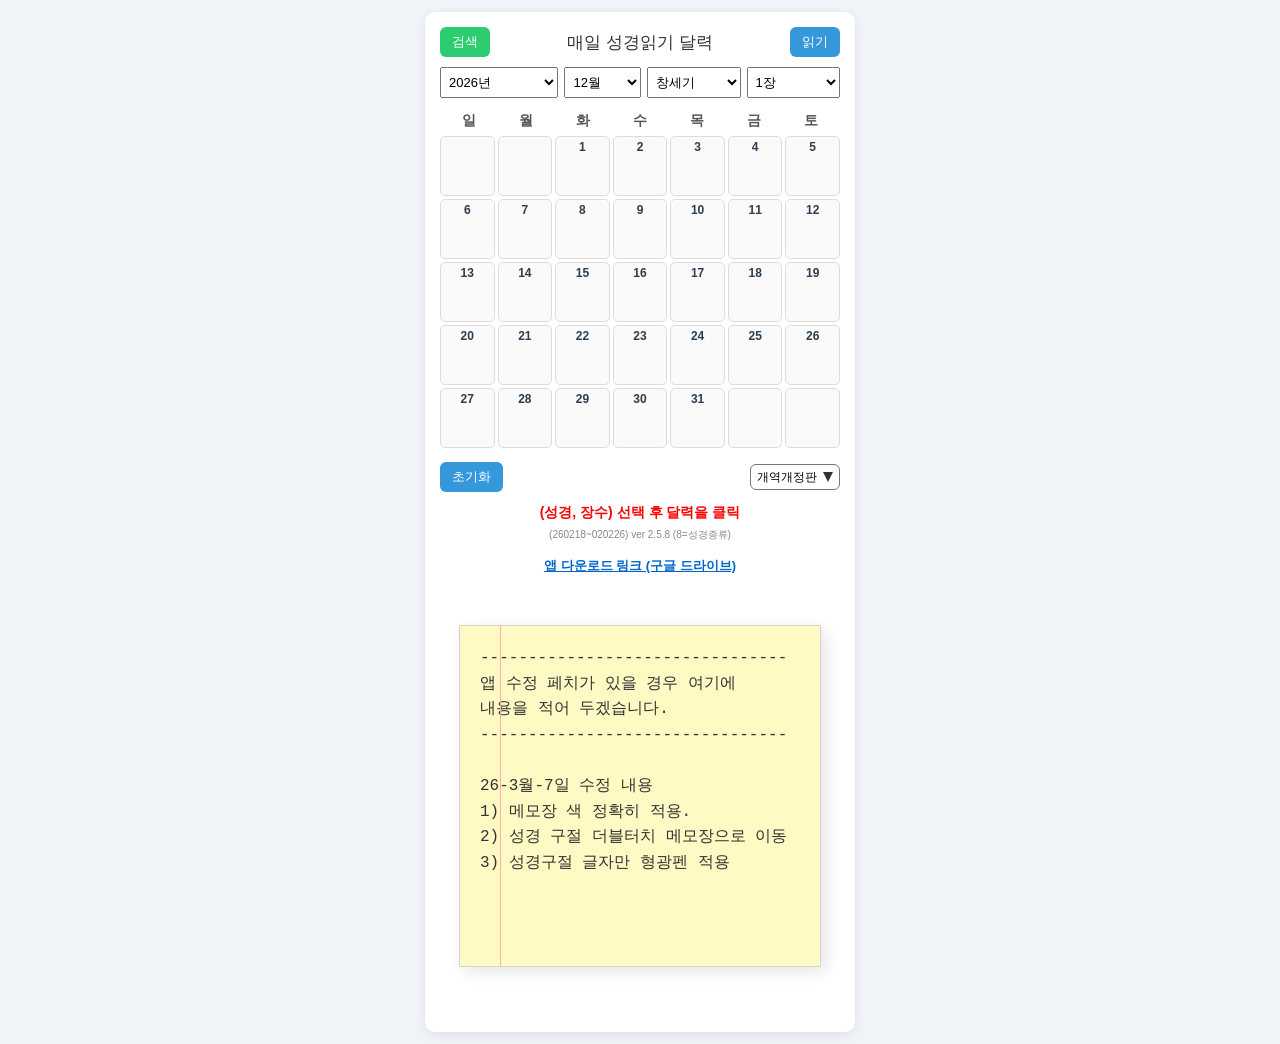
==== index.html @ 1ce19b71 "Update index.html" ====
<!DOCTYPE html>
<html lang="ko">

<head>
  <meta charset="UTF-8" />
  <meta name="viewport" content="width=device-width, initial-scale=1.0" />
  <title>매일 성경읽기 달력</title>
  <link rel="stylesheet" href="mean.css">
  </head>

<body>
  <div class="container">
    <div class="title-bar">
      <!-- 방법 1: onclick으로 바로 이동 (가장 간단) -->
      <button id="headerSearchBtn" class="search-button" onclick="window.location.href='Search.html'">검색</button>
      <div class="title-text">매일 성경읽기 달력</div>
      <button id="readButton" onclick="window.location.href='read.html'">읽기</button>
    </div>

    <div class="header">
      <select id="year" style="flex: 1.3; padding: 6px 4px;"></select>
      <select id="month" style="flex: 0.8; padding: 6px 4px;">
        <option value="1">1월</option>
        <option value="2">2월</option>
        <option value="3">3월</option>
        <option value="4">4월</option>
        <option value="5">5월</option>
        <option value="6">6월</option>
        <option value="7">7월</option>
        <option value="8">8월</option>
        <option value="9">9월</option>
        <option value="10">10월</option>
        <option value="11">11월</option>
        <option value="12">12월</option>
      </select>
      <select id="book"></select>
      <select id="chapter"></select>
    </div>

    <div class="weekdays">
      <div>일</div>
      <div>월</div>
      <div>화</div>
      <div>수</div>
      <div>목</div>
      <div>금</div>
      <div>토</div>
    </div>

    <div class="grid" id="grid"></div>

    <div class="footer">
      <button id="reset">초기화</button>
      <div class="bible-version">
        <select id="bibleVersion">
          <option value="kornkrvs.json" data-name="개역개정판" selected>개역개정판</option>
          <option value="korhrvs.json" data-name="개역한글">개역한글</option>
          <option value="korhkjvs.json" data-name="흠정역">흠정역</option>
          <option value="kornrsvs.json" data-name="새번역">새번역</option>
          <option value="koreasys.json" data-name="쉬운성경">쉬운성경</option>
          <option value="kordobs.json" data-name="우리말성경">우리말성경</option>
          <option value="kortkvs.json" data-name="현대어">현대어</option>
          <option value="korklbs.json" data-name="현대인">현대인</option>
        </select>
      </div>
    </div>

    <div
      style="text-align: center; margin-top: 12px; margin-bottom: 4px; font-size: 14px; font-weight: bold; color: red;">
      (성경, 장수) 선택 후 달력을 클릭
    </div>

    <div class="version-info">(260218~020226) ver 2.5.8 (8=성경종류)</div>
    <div style="text-align: center; margin-top: 15px; font-size: 13px;">
      <a href="https://drive.google.com/file/d/1bmJXoPoiKuwy9fCXGGQSZsTAcVyYHe_Q/view" target="_blank"
        style="color: #0066cc; text-decoration: underline; font-weight: bold;">앱 다운로드 링크 (구글 드라이브)</a>
    </div>


    <div class="notepad" id="content">내용을 불러오는 중...</div>

    <script>
        // text.txt 파일을 읽어와서 id="content"인 요소에 삽입
        async function loadTextFile() {
            try {
                const response = await fetch('data.txt'); // 파일 경로 입력
                const text = await response.text();
                document.getElementById('content').textContent = text;
            } catch (error) {
                document.getElementById('content').textContent = "파일을 불러올 수 없습니다.";
                console.error(error);
            }
        }

        loadTextFile();
    </script>

    
    <div id="content"></div>
  </div> <!-- container 끝 -->


  <!-- 읽기 모달 -->
  <div class="modal" id="modal">
    <div class="modal-content">
      <span class="close" onclick="document.getElementById('modal').style.display='none'">×</span>

      <div class="modal-bible-version" style="margin-bottom: 12px;">
        <select id="modalBibleVersion">
          <option value="kornkrvs.json" data-name="개역개정판" selected>개역개정판</option>
          <option value="korhrvs.json" data-name="개역한글">개역한글</option>
          <option value="korhkjvs.json" data-name="흠정역">흠정역</option>
          <option value="kornrsvs.json" data-name="새번역">새번역</option>
          <option value="koreasys.json" data-name="쉬운성경">쉬운성경</option>
          <option value="kordobs.json" data-name="우리말성경">우리말성경</option>
          <option value="kortkvs.json" data-name="현대어">현대어</option>
          <option value="korklbs.json" data-name="현대인">현대인</option>
        </select>
      </div>

      <!-- 책 + 장을 한 줄로 배치 -->
      <div class="book-chapter-row">
        <label>책</label>
        <select id="modalBook"></select>
        <label>장</label>
        <select id="modalChapter"></select>
      </div>

      <div class="chapter-nav">
        <button id="prevChapterTop" onclick="changeChapter(-1)">◀ 이전</button>
        <h3 id="modalTitle"></h3>
        <button id="nextChapterTop" onclick="changeChapter(1)">다음 ▶</button>
      </div>

      <pre id="modalContent" style="white-space: pre-wrap; line-height: 1.6;"></pre>

      <div class="chapter-nav-bottom">
        <button id="prevChapterBottom" onclick="changeChapter(-1)">◀ 이전</button>
        <button id="nextChapterBottom" onclick="changeChapter(1)">다음 ▶</button>
      </div>
    </div>
  </div>

  <!-- 검색 겹침 모달 (불투명 전체 화면) -->
  <div id="searchOverlay" style="display:none;">
    <div class="modal-content">
      <span id="searchCloseBtn">×</span>
      <iframe id="searchFrame" src="" frameborder="0"></iframe>
    </div>
  </div>





  <script>
    // ── 전역 변수 ───────────────────────────────────────────────────────────────
    const BookList = ["창세기", "출애굽기", "레위기", "민수기", "신명기", "여호수아", "사사기", "룻기", "사무엘상", "사무엘하", "열왕기상", "열왕기하", "역대상", "역대하", "에스라", "느헤미야", "에스더", "욥기", "시편", "잠언", "전도서", "아가", "이사야", "예레미야", "예레미야애가", "에스겔", "다니엘", "호세아", "요엘", "아모스", "오바댜", "요나", "미가", "나훔", "하박국", "스바냐", "학개", "스가랴", "말라기", "마태복음", "마가복음", "누가복음", "요한복음", "사도행전", "로마서", "고린도전서", "고린도후서", "갈라디아서", "에베소서", "빌립보서", "골로새서", "데살로니가전서", "데살로니가후서", "디모데전서", "디모데후서", "디도서", "빌레몬서", "히브리서", "야고보서", "베드로전서", "베드로후서", "요한일서", "요한이서", "요한삼서", "유다서", "요한계시록"];

    const BookChapterCount = { "창세기": 50, "출애굽기": 40, "레위기": 27, "민수기": 36, "신명기": 34, "여호수아": 24, "사사기": 21, "룻기": 4, "사무엘상": 31, "사무엘하": 24, "열왕기상": 22, "열왕기하": 25, "역대상": 29, "역대하": 36, "에스라": 10, "느헤미야": 13, "에스더": 10, "욥기": 42, "시편": 150, "잠언": 31, "전도서": 12, "아가": 8, "이사야": 66, "예레미야": 52, "예레미야애가": 5, "에스겔": 48, "다니엘": 12, "호세아": 14, "요엘": 3, "아모스": 9, "오바댜": 1, "요나": 4, "미가": 7, "나훔": 3, "하박국": 3, "스바냐": 3, "학개": 2, "스가랴": 14, "말라기": 4, "마태복음": 28, "마가복음": 16, "누가복음": 24, "요한복음": 21, "사도행전": 28, "로마서": 16, "고린도전서": 16, "고린도후서": 13, "갈라디아서": 6, "에베소서": 6, "빌립보서": 4, "골로새서": 4, "데살로니가전서": 5, "데살로니가후서": 3, "디모데전서": 6, "디모데후서": 4, "디도서": 3, "빌레몬서": 1, "히브리서": 13, "야고보서": 5, "베드로전서": 5, "베드로후서": 3, "요한일서": 5, "요한이서": 1, "요한삼서": 1, "유다서": 1, "요한계시록": 22 };

    let BibleData = {};
    let currentBook = "";
    let currentChapter = 1;

    const dateControls = [];
    const memoControls = [];

    // ── 유틸 함수 ───────────────────────────────────────────────────────────────
    function getMonthDays(year, month) {
      return new Date(year, month, 0).getDate();
    }

    function getFirstDayOfMonth(year, month) {
      return new Date(year, month - 1, 1).getDay();
    }

    let savedMemos = {}; // 월별 메모 데이터를 저장할 객체. 키 형식: "YYYY-M" (예: "2025-1")

    // 책 이름 단축 매핑
    const BookAbbr = {
      "창세기": "창", "출애굽기": "출", "레위기": "레", "민수기": "민", "신명기": "신", "여호수아": "수", "사사기": "삿",
      "룻기": "룻", "사무엘상": "삼상", "사무엘하": "삼하", "열왕기상": "왕상", "열왕기하": "왕하", "역대상": "대상",
      "역대하": "대하", "에스라": "스", "느헤미야": "느", "에스더": "에", "욥기": "욥", "시편": "시", "잠언": "잠",
      "전도서": "전", "아가": "아", "이사야": "사", "예레미야": "렘", "예레미야애가": "애", "에스겔": "겔",
      "다니엘": "단", "호세아": "호", "요엘": "욜", "아모스": "암", "오바댜": "옵", "요나": "욘", "미가": "미",
      "나훔": "나", "하박국": "합", "스바냐": "습", "학개": "학", "스가랴": "슥", "말라기": "말", "마태복음": "마",
      "마가복음": "막", "누가복음": "눅", "요한복음": "요", "사도행전": "행", "로마서": "롬", "고린도전서": "고전",
      "고린도후서": "고후", "갈라디아서": "갈", "에베소서": "엡", "빌립보서": "빌", "골로새서": "골",
      "데살로니가전서": "살전", "데살로니가후서": "살후", "디모데전서": "딤전", "디모데후서": "딤후", "디도서": "딛",
      "빌레몬서": "몬", "히브리서": "히", "야고보서": "약", "베드로전서": "벧전", "베드로후서": "벧후",
      "요한일서": "요일", "요한이서": "요이", "요한삼서": "요삼", "유다서": "유", "요한계시록": "계"
    };


    function renderCalendar() {
      const year = parseInt(document.getElementById("year").value);
      const month = parseInt(document.getElementById("month").value);
      const key = `${year}-${month}`;

      // 현재 월의 데이터 또는 빈 배열(42칸)
      const currentMemos = savedMemos[key] || new Array(42).fill("");

      const firstDay = getFirstDayOfMonth(year, month);
      const totalDays = getMonthDays(year, month);

      let dayCounter = 1;

      for (let i = 0; i < 42; i++) {
        // 이전 renderCalendar 실행 시 숨겨진 셀들을 다시 보이게 롤백 (재활용을 위해)
        dateControls[i].parentElement.style.display = "";

        if (i >= firstDay && dayCounter <= totalDays) {
          dateControls[i].textContent = dayCounter;
          memoControls[i].textContent = currentMemos[i] || "";
          dayCounter++;
        } else {
          dateControls[i].textContent = "";
          memoControls[i].textContent = "";

          // 만약 달력 마지막 주(인덱스 35 이상)이고, 날짜가 들어가지 않는 칸이라면 가려줌 (불필요한 공백 영역 최소화)
          if (i >= 35) {
            dateControls[i].parentElement.style.display = "none";
          }
        }
      }
    }

    function saveState() {
      const year = parseInt(document.getElementById("year").value);
      const month = parseInt(document.getElementById("month").value);
      const key = `${year}-${month}`;

      const currentMemos = memoControls.map(m => m.textContent.trim());
      savedMemos[key] = currentMemos;

      const jsonStr = JSON.stringify(savedMemos);
      localStorage.setItem("bibleCalendarGrid", jsonStr);
    }

    function loadState() {
      const saved = localStorage.getItem("bibleCalendarGrid");
      if (saved) {
        try {
          savedMemos = JSON.parse(saved);
        } catch (e) {
          savedMemos = {};
        }
      }
      renderCalendar();
    }

    function saveSettings() {
      const settingsStr = JSON.stringify({
        year: document.getElementById("year").value,
        month: document.getElementById("month").value,
        book: document.getElementById("book").value,
        chapter: document.getElementById("chapter").value,
        bibleVersion: document.getElementById("bibleVersion").value
      });
      localStorage.setItem("bibleCalendarSettings", settingsStr);
    }

    function loadSettings() {
      const saved = localStorage.getItem("bibleCalendarSettings");
      if (saved) {
        try {
          const state = JSON.parse(saved);
          if (state.year) {
            document.getElementById("year").value = state.year;
          } else {
            document.getElementById("year").value = new Date().getFullYear();
          }

          // "1월" 같은 텍스트가 저장되어 있을 수 있으므로 숫자만 추출
          let m = state.month;
          if (m && m.toString().endsWith("월")) m = m.toString().replace("월", "");
          document.getElementById("month").value = m || (new Date().getMonth() + 1);

          if (BookList.includes(state.book)) {
            document.getElementById("book").value = state.book;
          }
          if (state.chapter) {
            document.getElementById("chapter").value = state.chapter;
          }
          document.getElementById("bibleVersion").value = state.bibleVersion || "kornkrvs.json";
          document.getElementById("modalBibleVersion").value = state.bibleVersion || "kornkrvs.json";
        } catch (e) { }
      } else {
        // 앱 처음 실행 시 기본값 (현재 년/월 셋팅)
        const now = new Date();
        document.getElementById("year").value = now.getFullYear();
        document.getElementById("month").value = now.getMonth() + 1;
      }
      updateChapters();
    }

    function loadBibleData(fileName) {
      return fetch(fileName)
        .then(r => {
          if (!r.ok) throw new Error("파일 로드 실패: " + fileName);
          return r.json();
        })
        .then(data => {
          BibleData = data;
          console.log(`${fileName} 로드 완료`);
        })
        .catch(err => console.error(err));
    }

    function updateChapters() {
      const book = document.getElementById("book").value;
      const max = BookChapterCount[book] || 150;
      const chSel = document.getElementById("chapter");
      chSel.innerHTML = "";
      for (let i = 1; i <= max; i++) {
        const opt = document.createElement("option");
        opt.value = i;
        opt.textContent = i + "장";
        chSel.appendChild(opt);
      }
    }

    function initModalBookChapter() {
      const modalBook = document.getElementById("modalBook");
      modalBook.innerHTML = "";
      BookList.forEach(book => {
        const opt = document.createElement("option");
        opt.value = book;
        opt.textContent = book;
        modalBook.appendChild(opt);
      });
      modalBook.value = currentBook || "창세기";
      updateModalChapterOptions();
    }

    function updateModalChapterOptions() {
      const book = document.getElementById("modalBook").value;
      const chSel = document.getElementById("modalChapter");
      chSel.innerHTML = "";
      const max = BookChapterCount[book] || 150;
      for (let i = 1; i <= max; i++) {
        const opt = document.createElement("option");
        opt.value = i;
        opt.textContent = i + "장";
        chSel.appendChild(opt);
      }
      chSel.value = currentChapter.toString() || "1";
    }

    function getVerses(bookName, chapterNum) {
      const verses = [];
      if (BibleData.books?.[bookName]) {
        const chStr = chapterNum.toString();
        const chData = BibleData.books[bookName][chStr];
        if (chData && typeof chData === 'object') {
          for (const vStr in chData) {
            const vNum = parseInt(vStr, 10);
            if (!isNaN(vNum)) verses.push({ verse: vNum, text: chData[vStr] });
          }
        }
      }
      return verses.sort((a, b) => a.verse - b.verse);
    }

    function updateModalContent() {
      const verName = document.getElementById("modalBibleVersion").selectedOptions[0]?.dataset?.name || "성경";
      document.getElementById("modalTitle").textContent = `${verName} ${currentBook} ${currentChapter}장`;

      const content = document.getElementById("modalContent");
      content.textContent = "로딩 중...";

      const verses = getVerses(currentBook, currentChapter);
      if (!verses.length) {
        content.textContent = "해당 장의 내용이 없습니다.";
        return;
      }

      content.textContent = verses.map(v => `${v.verse}  ${v.text}`).join("\n\n");
      content.scrollTop = 0;
    }

    function changeChapter(delta) {
      let newCh = currentChapter + delta;
      const max = BookChapterCount[currentBook] || 150;
      if (newCh < 1 || newCh > max) return;

      currentChapter = newCh;

      const prev = currentChapter <= 1;
      const next = currentChapter >= max;

      document.querySelectorAll("#prevChapterTop, #prevChapterBottom").forEach(b => b.disabled = prev);
      document.querySelectorAll("#nextChapterTop, #nextChapterBottom").forEach(b => b.disabled = next);

      const modalChapterSelect = document.getElementById("modalChapter");
      if (modalChapterSelect) {
        modalChapterSelect.value = currentChapter.toString();
      }

      updateModalContent();
    }

    function handleDateClick(startIdx) {
      // 클릭한 셀에 날짜 값이 없으면 아무것도 안 함 (빈칸 클릭 무시)
      if (!dateControls[startIdx].textContent.trim()) return;
      // 클릭한 셀에 이미 메모(장수)가 채워져 있으면 무시 (덮어쓰지 않음)
      if (memoControls[startIdx].textContent.trim()) return;

      const year = parseInt(document.getElementById("year").value);
      const month = parseInt(document.getElementById("month").value);
      const totalDays = getMonthDays(year, month);
      const firstDay = getFirstDayOfMonth(year, month); // 달력의 첫 날짜 시작 인덱스

      let currentBookIdx = BookList.indexOf(document.getElementById("book").value);
      if (currentBookIdx === -1) currentBookIdx = 0;

      let currentCh = parseInt(document.getElementById("chapter").value) || 1;

      // startIdx부터 이번 달 마지막 날짜 인덱스(firstDay + totalDays - 1)까지만 자동 채우기 반복
      for (let i = startIdx; i < firstDay + totalDays; i++) {
        // 날짜가 표시된 셀이고, 아직 메모가 없는 경우에만 채워넣음
        if (dateControls[i].textContent.trim() && !memoControls[i].textContent.trim()) {

          const bName = BookList[currentBookIdx];
          const maxCh = BookChapterCount[bName] || 150;

          // 약자 변환 (없으면 원본 이름)
          const abbr = BookAbbr[bName] || bName;

          // 메모에 추가 (예: "창 1장")
          memoControls[i].textContent = `${abbr} ${currentCh}장`;

          currentCh++;

          // 현재 책의 마지막 장을 넘어가면 다음 책으로 이동
          if (currentCh > maxCh) {
            currentBookIdx++;
            currentCh = 1;
            // 계시록(마지막 책)을 넘어가면 다시 창세기로
            if (currentBookIdx >= BookList.length) {
              currentBookIdx = 0;
            }
          }
        }
      }

      // 루프 완료 후: 다음에 채울 차례(마지막으로 채운 다음 장)를 상단 셀렉터에 자동 반영
      document.getElementById("book").value = BookList[currentBookIdx];
      updateChapters(); // 장 셀렉터 갱신 (선택된 책에 맞춰 최대 장수 변경)
      document.getElementById("chapter").value = currentCh; // 다음 장 선택

      saveState();
      saveSettings();
    }

    function handleMemoClick(idx) {
      const txt = memoControls[idx].textContent.trim();
      if (!txt) return;

      // txt 포맷 예시: "창 1장" 또는 기존 "1장" 호환
      // 가장 마지막 숫자를 추출해 장수(chapter)로 판단
      const match = txt.match(/\d+/);
      if (!match) return;
      const ch = parseInt(match[0]);

      // txt 내에 책 이름(단축명)이 포함되어 있는지 확인하여 책 복구
      let foundBook = "";
      for (const bName in BookAbbr) {
        // "창 1장"에서 "창 "이 포함되었는지 혹은 기존 텍스트 그대로 쓰였는지 확인
        if (txt.includes(BookAbbr[bName]) || txt.includes(bName)) {
          // 겹치는 약자 방지 로직 (예: "요한1서" vs "요") 같은 이슈가 있으나,
          // 보통 약자를 앞에 띄어쓰기 등과 함께 쓰므로 간단매치.
          foundBook = bName;
          // 가장 긴 이름으로 매칭되는 것을 우선하기 위해 가장 긴 약자를 찾기보단 배열 순서대로 찾음.
          // 룻기 "룻" 과 "룻 1장"
        }
      }

      // 만약 못 찾았다면(이전 버전 하위 호환), 헤더의 현재 책을 따름
      if (foundBook) {
        currentBook = foundBook;
      } else {
        currentBook = document.getElementById("book").value;
      }

      currentChapter = ch;

      // 헤더의 표시도 클릭한 셀과 일치하도록 이동시킴
      document.getElementById("book").value = currentBook;
      updateChapters();
      document.getElementById("chapter").value = currentChapter;

      document.getElementById("modalBook").value = currentBook;
      updateModalChapterOptions();
      document.getElementById("modalChapter").value = currentChapter.toString();

      // 실제 성경 모달 띄우기 (또는 read.html 이관)
      /* changeChapter(0);
       document.getElementById("modal").style.display = "flex"; */

      // read.html로 이동하도록 처리 (구 버전의 모달 대신 readButton 동작과 통일)
      localStorage.setItem("lastReadBook", currentBook);
      localStorage.setItem("lastReadChapter", currentChapter);
      window.location.href = "read.html";
    }
    // =============================================================================

    // ── 초기화 및 이벤트 바인딩 ────────────────────────────────────────────────
    window.addEventListener('load', () => {

      // 년도 선택지 생성 (현재 연도 기준 앞뒤 10년)
      const currentYear = new Date().getFullYear();
      const yearSelect = document.getElementById("year");
      for (let y = currentYear - 5; y <= currentYear + 10; y++) {
        const opt = document.createElement("option");
        opt.value = y;
        opt.textContent = y + "년";
        yearSelect.appendChild(opt);
      }
      yearSelect.value = currentYear;

      // 현재 월 초기화 (기본값)
      document.getElementById("month").value = new Date().getMonth() + 1;

      // 그리드 셀 생성
      const grid = document.getElementById("grid");
      for (let i = 0; i < 42; i++) {
        const cell = document.createElement("div");
        cell.className = "cell";
        const d = document.createElement("div"); d.className = "date";
        const m = document.createElement("div"); m.className = "memo";
        cell.appendChild(d);
        cell.appendChild(m);
        grid.appendChild(cell);
        dateControls.push(d);
        memoControls.push(m);

        cell.addEventListener("click", e => {
          // 메모가 안 쓰인 상태의 날짜 셀 전체(어딜 누르든)를 누르면 자동 채우기 발동
          if (!memoControls[i].textContent.trim()) {
            handleDateClick(i);
          } else {
            // 이미 메모가 있으면 읽기 창 열기
            handleMemoClick(i);
          }
        });
      }

      // 책 선택지 채우기
      const bookSel = document.getElementById("book");
      BookList.forEach(b => {
        const opt = document.createElement("option");
        opt.textContent = b;
        bookSel.appendChild(opt);
      });

      // 초기 설정 로드
      loadSettings();
      loadState();
      loadBibleData(document.getElementById("bibleVersion").value);
      updateChapters();
      initModalBookChapter();

      // ── Search.html처럼 자동으로 번역본 변경 (오른쪽 아래 드롭다운) ──
      const bibleSelect = document.getElementById("bibleVersion");

      // 1. 먼저 개역개정 선택 & 로드
      setTimeout(() => {
        bibleSelect.value = "kornkrvs.json";
        loadBibleData("kornkrvs.json");
      }, 600);

      // 2. 1초 후에 개역한글로 자동 변경
      setTimeout(() => {
        bibleSelect.value = "korhrvs.json";
        loadBibleData("korhrvs.json");
      }, 1600);
      // ────────────────────────────────────────────────────────────────

      // ── 이벤트 리스너 등록 ───────────────────────────────────────────────
      bookSel.addEventListener("change", () => { updateChapters(); saveSettings(); });
      document.getElementById("chapter").addEventListener("change", saveSettings);

      // 연도/월 변경 시 달력 재렌더링
      document.getElementById("year").addEventListener("change", () => {
        saveSettings();
        renderCalendar();
      });
      document.getElementById("month").addEventListener("change", () => {
        saveSettings();
        renderCalendar();
      });

      document.getElementById("bibleVersion").addEventListener("change", e => {
        const file = e.target.value;
        document.getElementById("modalBibleVersion").value = file;
        loadBibleData(file);
        saveSettings();
      });

      document.getElementById("modalBibleVersion").addEventListener("change", e => {
        const file = e.target.value;
        document.getElementById("bibleVersion").value = file;
        loadBibleData(file).then(updateModalContent);
        saveSettings();
      });

      document.getElementById("modalBook").addEventListener("change", () => {
        updateModalChapterOptions();
        currentBook = document.getElementById("modalBook").value;
        currentChapter = parseInt(document.getElementById("modalChapter").value) || 1;
        updateModalContent();
      });

      document.getElementById("modalChapter").addEventListener("change", () => {
        currentChapter = parseInt(document.getElementById("modalChapter").value) || 1;
        updateModalContent();
      });

      // =============================================================================
      /* // 읽기 묘듈 버튼 
      document.getElementById("readButton").onclick = () => {
        currentBook = document.getElementById("book").value;
        currentChapter = parseInt(document.getElementById("chapter").value) || 1;
    
        document.getElementById("modalBook").value = currentBook;
        updateModalChapterOptions();
        document.getElementById("modalChapter").value = currentChapter.toString();
    
        changeChapter(0);
        document.getElementById("modal").style.display = "flex";
      };
    */

      // 읽기 버튼 (모달 대신 read.html로 이동)
      document.getElementById("readButton").onclick = () => {
        const book = document.getElementById("book").value || "창세기";
        const chapter = parseInt(document.getElementById("chapter").value) || 1;

        // 마지막 읽은 위치 저장 (read.html에서 자동 불러옴)
        localStorage.setItem("lastReadBook", book);
        localStorage.setItem("lastReadChapter", chapter);

        // read.html로 이동
        window.location.href = "read.html";
      };
      // ============================================================================
      /*
        // 검색 버튼
        document.getElementById("headerSearchBtn").onclick = () => {
          const modal = document.getElementById("searchOverlay");
          const frame = document.getElementById("searchFrame");
      
          frame.src = "about:blank";
          setTimeout(() => {
            frame.src = "Search.html";
          }, 100);
      
          modal.style.display = "block";
          document.body.style.overflow = "hidden";
        };
      
        // 검색 모달 닫기
        document.getElementById("searchCloseBtn").onclick = () => {
          const modal = document.getElementById("searchOverlay");
          const frame = document.getElementById("searchFrame");
      
          modal.style.display = "none";
          document.body.style.overflow = "";
          frame.src = "about:blank";
        };
        */

      // 초기화 버튼 (현재 렌더링 된 월 내용만 초기화)
      document.getElementById("reset").onclick = () => {
        if (confirm("현재 보고 있는 달의 기록을 초기화하시겠습니까? (이전 장이나 과거 데이터는 그대로 유지됩니다)")) {
          const year = parseInt(document.getElementById("year").value);
          const month = parseInt(document.getElementById("month").value);
          const key = `${year}-${month}`;

          // 현재 달의 메모 데이터 비움
          savedMemos[key] = new Array(42).fill("");
          localStorage.setItem("bibleCalendarGrid", JSON.stringify(savedMemos));

          // 화면 새로 그리기
          renderCalendar();
        }
      };
    });
  </script>
</body>

</html>
---- mean.css ----
body {
      font-family: "맑은 고딕", Malgun Gothic, "돋움", dotum, sans-serif;
      margin: 0;
      padding: 12px;
      background: #f0f4f8;
      color: #333;
    }

    .container {
      max-width: 400px;
      margin: 0 auto;
      background: white;
      padding: 15px;
      border-radius: 10px;
      box-shadow: 0 3px 12px rgba(0, 0, 0, 0.08);
      overflow: hidden;
    }

    .title-bar {
      display: flex;
      align-items: center;
      justify-content: space-between;
      margin-bottom: 10px;
    }

    .title-text {
      flex: 1;
      text-align: center;
      font-size: 1.05rem;
    }

    button {
      padding: 6px 12px;
      font-size: 13px;
      background: #3498db;
      color: white;
      border: none;
      border-radius: 6px;
      cursor: pointer;
      white-space: nowrap;
    }

    button:hover {
      background: #2980b9;
    }

    .search-button {
      background: #2ecc71;
    }

    .search-button:hover {
      background: #27ae60;
    }

    .header {
      display: flex;
      gap: 6px;
      margin-bottom: 14px;
      justify-content: space-between;
      align-items: center;
    }

    .header select {
      flex: 1;
      min-width: 0;
      font-size: 13px;
      padding: 6px 4px;
      overflow: hidden;
      text-overflow: ellipsis;
    }

    .weekdays {
      display: grid;
      grid-template-columns: repeat(7, 1fr);
      text-align: center;
      font-weight: bold;
      color: #555;
      margin: 6px 0;
      font-size: 0.85rem;
    }

    .grid {
      display: grid;
      grid-template-columns: repeat(7, 1fr);
      gap: 3px;
    }

    .cell {
      border: 1px solid #ddd;
      border-radius: 5px;
      background: #fafafa;
      min-height: 52px;
      display: flex;
      flex-direction: column;
      justify-content: flex-start;
      align-items: center;
      padding: 3px;
      cursor: pointer;
      position: relative;
    }

    .cell:hover {
      background: #e8f4fd;
    }

    .date {
      font-weight: bold;
      font-size: 12px;
      color: #2c3e50;
    }

    .memo {
      font-size: 11px;
      color: #0066cc;
      font-weight: bold;
      background: transparent;
      width: 100%;
      text-align: center;
      border-radius: 3px;
      padding: 2px 0;
      min-height: 16px;
      box-sizing: border-box;
      word-break: break-all;
    }

    .footer {
      display: flex;
      justify-content: space-between;
      align-items: center;
      margin-top: 14px;
      gap: 6px;
    }

    .bible-version {
      flex: 1;
      text-align: right;
    }

    .bible-version select {
      width: auto;
      min-width: 90px;
      max-width: 140px;
      padding: 5px 20px 5px 6px;
      font-size: 12px;
      border-radius: 6px;
      background: #fff url("data:image/svg+xml,%3Csvg xmlns='http://www.w3.org/2000/svg' width='10' height='10' viewBox='0 0 12 12'%3E%3Cpolygon points='0,0 12,0 6,12' fill='%23333'/%3E%3C/svg%3E") no-repeat right 6px center;
      background-size: 10px;
      appearance: none;
    }

    .version-info {
      text-align: center;
      font-size: 10px;
      color: #888;
      margin-top: 6px;
    }

    /* 읽기 모달 */
    .modal {
      position: fixed;
      inset: 0;
      background: rgba(0, 0, 0, 0.6);
      display: none;
      justify-content: center;
      align-items: center;
      z-index: 1000;
    }

    .modal-content {
      background: white;
      padding: 16px;
      max-width: 90%;
      max-height: 85vh;
      overflow-y: auto;
      border-radius: 10px;
      box-shadow: 0 8px 25px rgba(0, 0, 0, 0.25);
      position: relative;
    }

    .close {
      position: absolute;
      top: 8px;
      right: 12px;
      font-size: 26px;
      cursor: pointer;
      color: #aaa;
    }

    .close:hover {
      color: #333;
    }

    .chapter-nav,
    .chapter-nav-bottom {
      display: flex;
      justify-content: space-between;
      margin: 8px 0;
      gap: 6px;
    }

    .chapter-nav button,
    .chapter-nav-bottom button {
      padding: 6px 12px;
      font-size: 12px;
      min-width: 70px;
      flex: 1;
    }

    #modalTitle {
      font-size: 16px;
      margin: 0;
      text-align: center;
      flex: 1;
      line-height: 1.3;
    }

    .modal-bible-version {
      display: flex;
      justify-content: center;
      margin-bottom: 12px;
    }

    .modal-bible-version select {
      width: auto;
      min-width: 90px;
      max-width: 140px;
      padding: 5px 20px 5px 6px;
      font-size: 12px;
      border-radius: 6px;
      background: #fff url("data:image/svg+xml,%3Csvg xmlns='http://www.w3.org/2000/svg' width='10' height='10' viewBox='0 0 12 12'%3E%3Cpolygon points='0,0 12,0 6,12' fill='%23333'/%3E%3C/svg%3E") no-repeat right 6px center;
      background-size: 10px;
      appearance: none;
    }

    /* 책·장 한 줄 배치 스타일 */
    .book-chapter-row {
      display: flex;
      align-items: center;
      gap: 10px;
      margin: 12px 0;
      flex-wrap: nowrap;
    }

    .book-chapter-row label {
      min-width: 40px;
      font-weight: bold;
      text-align: right;
      white-space: nowrap;
    }

    .book-chapter-row select {
      padding: 8px;
      font-size: 14px;
      border: 1px solid #ddd;
      border-radius: 6px;
    }

    #modalBook {
      flex: 2;
    }

    #modalChapter {
      flex: 1;
      max-width: 110px;
    }

    /* 검색 겹침 모달 (불투명 전체 화면) */
    #searchOverlay {
      position: fixed;
      inset: 0;
      background: #ffffff;
      z-index: 3000;
      display: none;
    }

    #searchOverlay .modal-content {
      width: 100%;
      height: 100%;
      padding: 0;
      margin: 0;
      border-radius: 0;
      box-shadow: none;
      overflow: hidden;
      position: relative;
      background: #fff;
    }

    #searchCloseBtn {
      position: absolute;
      top: 15px;
      right: 20px;
      font-size: 42px;
      color: #333;
      cursor: pointer;
      z-index: 10;
      background: rgba(255, 255, 255, 0.9);
      width: 44px;
      height: 44px;
      border-radius: 50%;
      text-align: center;
      line-height: 44px;
      box-shadow: 0 2px 8px rgba(0, 0, 0, 0.15);
    }

    #searchFrame {
      width: 100%;
      height: 100%;
      border: none;
    }
        /* 메모장 스타일 박스 */
        .notepad {
            width: 80%;
            max-width: 600px;
            margin: 50px auto;
            padding: 20px;
            background-color: #fff9c4; /* 메모지 연노랑색 */
            border: 1px solid #d4d4d4;
            box-shadow: 5px 5px 15px rgba(0,0,0,0.1);
            font-family: 'Courier New', Courier, monospace; /* 고정폭 글꼴 */
            line-height: 1.6;
            white-space: pre-wrap; /* 줄바꿈 및 공백 유지 */
            min-height: 300px;
            position: relative;
        }

        /* 메모지 줄무늬 효과 (선택 사항) */
        .notepad::before {
            content: "";
            position: absolute;
            top: 0; bottom: 0; left: 40px;
            border-left: 1px solid #ffadad; /* 왼쪽 빨간 세로선 */
        }
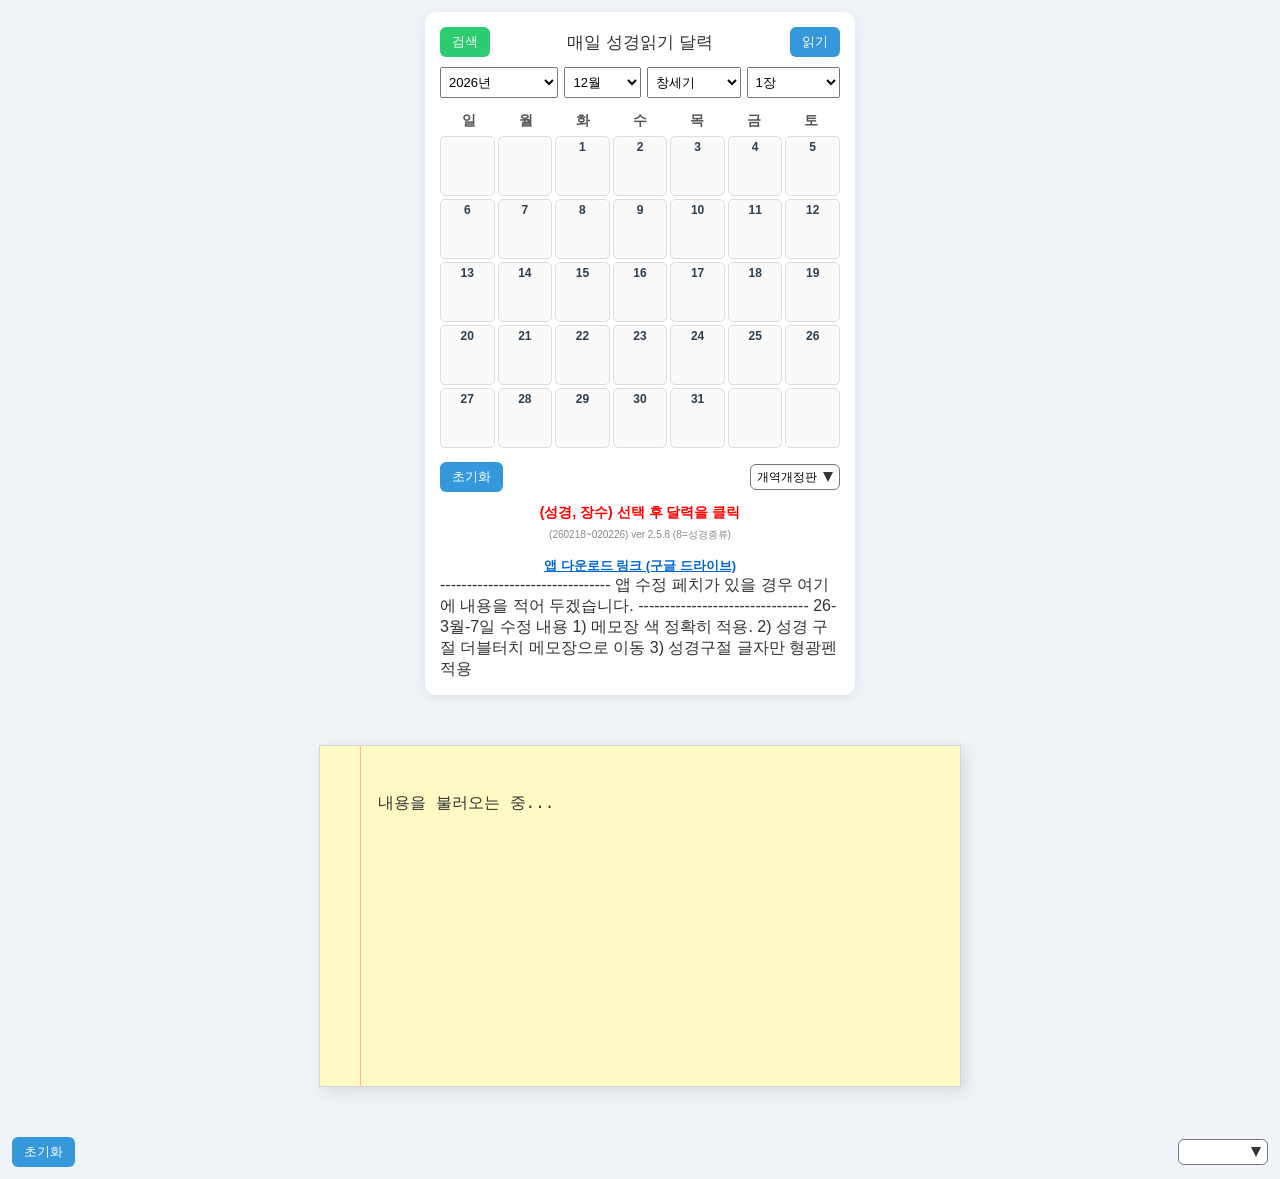
==== commit 67d02c5b: "Update index.html" ====
--- a/index.html
+++ b/index.html
@@ -75,30 +75,50 @@
       <a href="https://drive.google.com/file/d/1bmJXoPoiKuwy9fCXGGQSZsTAcVyYHe_Q/view" target="_blank"
         style="color: #0066cc; text-decoration: underline; font-weight: bold;">앱 다운로드 링크 (구글 드라이브)</a>
     </div>
-
-
-    <div class="notepad" id="content">내용을 불러오는 중...</div>
-
-    <script>
-        // text.txt 파일을 읽어와서 id="content"인 요소에 삽입
-        async function loadTextFile() {
-            try {
-                const response = await fetch('data.txt'); // 파일 경로 입력
-                const text = await response.text();
-                document.getElementById('content').textContent = text;
-            } catch (error) {
-                document.getElementById('content').textContent = "파일을 불러올 수 없습니다.";
-                console.error(error);
-            }
-        }
-
-        loadTextFile();
-    </script>
-
-    
+   
     <div id="content"></div>
   </div> <!-- container 끝 -->
 
+  <!-- ... 기존 코드들 ... -->
+
+<div class="grid" id="grid"></div>
+
+<!-- notepad 영역 – 여기서부터 적용 -->
+<div class="notepad" id="content">
+    내용을 불러오는 중...
+</div>
+
+<div class="footer">
+    <button id="reset">초기화</button>
+    <div class="bible-version">
+        <select id="bibleVersion">
+            <!-- ... 기존 옵션들 ... -->
+        </select>
+    </div>
+</div>
+
+<!-- 스크립트는 그대로 유지하거나 아래처럼 약간 개선 -->
+<script>
+    async function loadTextFile() {
+        try {
+            const response = await fetch('data.txt');
+            if (!response.ok) {
+                throw new Error(`HTTP ${response.status}`);
+            }
+            const text = await response.text();
+            document.getElementById('content').textContent = text;
+        } catch (error) {
+            document.getElementById('content').textContent = 
+                "data.txt 파일을 불러올 수 없습니다.\n" + error.message;
+            console.error(error);
+        }
+    }
+
+    // 페이지 로드 후 실행
+    window.addEventListener('load', loadTextFile);
+</script>
+
+<!-- ... 나머지 모달, 검색 오버레이 등 기존 코드들 ... -->
 
   <!-- 읽기 모달 -->
   <div class="modal" id="modal">
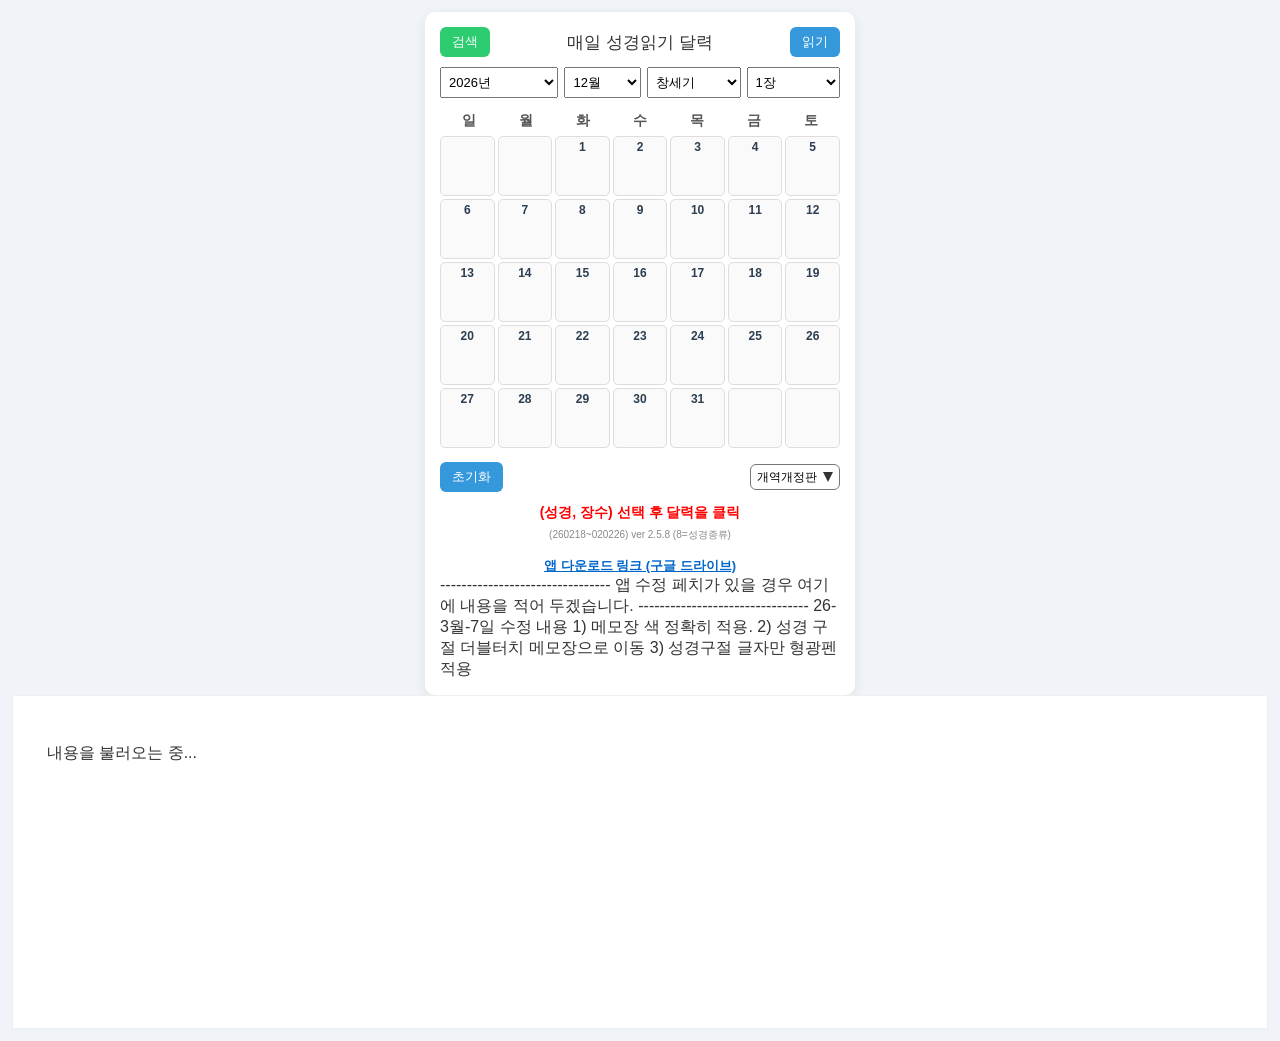
==== commit 7536d2d4: "Update index.html" ====
--- a/index.html
+++ b/index.html
@@ -79,43 +79,32 @@
     <div id="content"></div>
   </div> <!-- container 끝 -->
 
-  <!-- ... 기존 코드들 ... -->
+<!-- 기존 .grid 바로 아래에 이걸로 교체 -->
 
 <div class="grid" id="grid"></div>
 
-<!-- notepad 영역 – 여기서부터 적용 -->
-<div class="notepad" id="content">
+<div id="content" contenteditable="true" style="min-height: 300px; padding: 16px; font-size: 16px; line-height: 1.7; white-space: pre-wrap; word-break: keep-all; border: 1px solid #eee; background: #fff;">
     내용을 불러오는 중...
 </div>
 
-<div class="footer">
-    <button id="reset">초기화</button>
-    <div class="bible-version">
-        <select id="bibleVersion">
-            <!-- ... 기존 옵션들 ... -->
-        </select>
-    </div>
-</div>
-
-<!-- 스크립트는 그대로 유지하거나 아래처럼 약간 개선 -->
+<!-- 기존 footer 등 나머지 그대로 -->
+
 <script>
-    async function loadTextFile() {
-        try {
-            const response = await fetch('data.txt');
-            if (!response.ok) {
-                throw new Error(`HTTP ${response.status}`);
-            }
-            const text = await response.text();
-            document.getElementById('content').textContent = text;
-        } catch (error) {
-            document.getElementById('content').textContent = 
-                "data.txt 파일을 불러올 수 없습니다.\n" + error.message;
-            console.error(error);
-        }
-    }
-
-    // 페이지 로드 후 실행
-    window.addEventListener('load', loadTextFile);
+// data.txt 불러오기 (간단 버전)
+async function loadTextFile() {
+    try {
+        const response = await fetch('data.txt');
+        if (!response.ok) throw new Error("파일 없음 또는 로드 실패");
+        const text = await response.text();
+        document.getElementById('content').textContent = text;
+    } catch (error) {
+        document.getElementById('content').textContent = 
+            "data.txt 불러오기 실패\n\n확인: 같은 폴더에 data.txt가 있는지 확인하세요.";
+        console.error(error);
+    }
+}
+
+window.addEventListener('load', loadTextFile);
 </script>
 
 <!-- ... 나머지 모달, 검색 오버레이 등 기존 코드들 ... -->
--- a/mean.css
+++ b/mean.css
@@ -308,26 +308,42 @@
       height: 100%;
       border: none;
     }
-        /* 메모장 스타일 박스 */
-        .notepad {
-            width: 80%;
-            max-width: 600px;
-            margin: 50px auto;
-            padding: 20px;
-            background-color: #fff9c4; /* 메모지 연노랑색 */
-            border: 1px solid #d4d4d4;
-            box-shadow: 5px 5px 15px rgba(0,0,0,0.1);
-            font-family: 'Courier New', Courier, monospace; /* 고정폭 글꼴 */
-            line-height: 1.6;
-            white-space: pre-wrap; /* 줄바꿈 및 공백 유지 */
-            min-height: 300px;
-            position: relative;
-        }
-
-        /* 메모지 줄무늬 효과 (선택 사항) */
-        .notepad::before {
-            content: "";
-            position: absolute;
-            top: 0; bottom: 0; left: 40px;
-            border-left: 1px solid #ffadad; /* 왼쪽 빨간 세로선 */
-        }
+
+.notepad {
+    background: #fffef7;                   /* 연한 크림-노란 종이 색 */
+    border: 1px solid #d0d0c8;             /* 부드러운 테두리 */
+    border-radius: 4px;
+    box-shadow: 
+        inset 0 0 8px rgba(0,0,0,0.05),
+        0 4px 12px rgba(0,0,0,0.08);
+    padding: 28px 32px 28px 48px;          /* 왼쪽 여백 넓게 (스프링 노트 느낌) */
+    line-height: 1.65;
+    font-family: "Spoqa Han Sans Neo", "맑은 고딕", "Nanum Gothic", 
+                 -apple-system, BlinkMacSystemFont, sans-serif;
+    font-size: 15.5px;
+    color: #222;
+    position: relative;
+    margin: 20px 0 30px;
+    min-height: 180px;
+    white-space: pre-wrap;
+    word-break: keep-all;
+}
+
+/* 연한 파란색 가로줄 */
+.notepad::before {
+    content: "";
+    position: absolute;
+    inset: 0;
+    background-image: 
+        linear-gradient(transparent 50%, #a5d8ff33 50%);
+    background-size: 100% 2.4em;           /* 줄 간격 */
+    pointer-events: none;
+    z-index: 0;
+}
+
+/* 텍스트가 줄 위에 보이게 */
+#content {
+    position: relative;
+    z-index: 1;
+    background: transparent;
+}
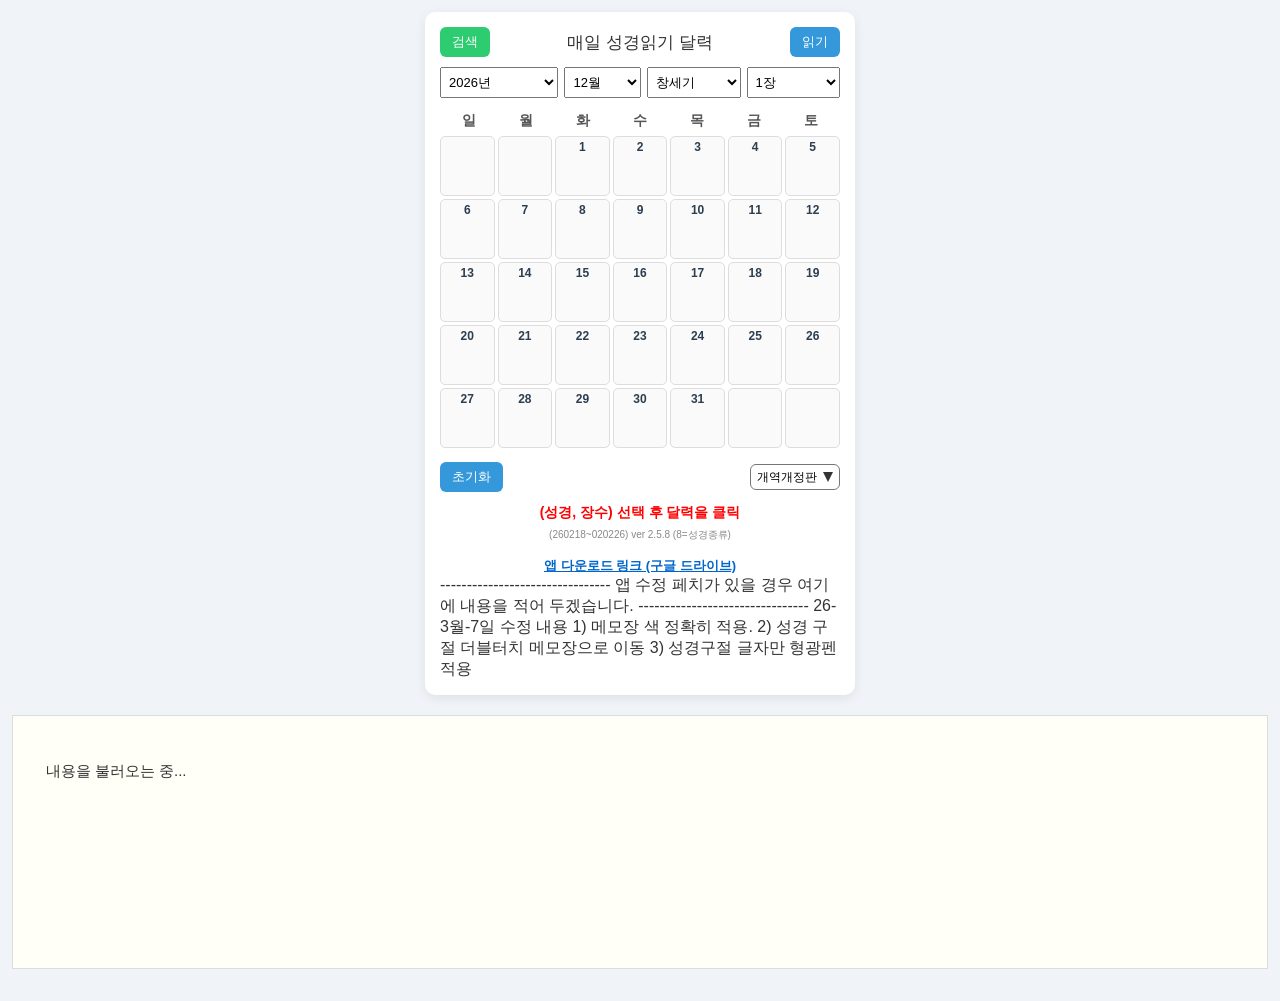
==== commit ba80ca35: "Update index.html" ====
--- a/index.html
+++ b/index.html
@@ -79,34 +79,25 @@
     <div id="content"></div>
   </div> <!-- container 끝 -->
 
-<!-- 기존 .grid 바로 아래에 이걸로 교체 -->
-
-<div class="grid" id="grid"></div>
-
-<div id="content" contenteditable="true" style="min-height: 300px; padding: 16px; font-size: 16px; line-height: 1.7; white-space: pre-wrap; word-break: keep-all; border: 1px solid #eee; background: #fff;">
+<!-- 기존 .notepad 또는 #content 부분을 이걸로 완전히 교체 -->
+<div id="content" contenteditable="true" style="min-height: 220px; padding: 16px; font-size: 15px; line-height: 1.7; border: 1px solid #ddd; background: #fffef7; margin: 20px 0; white-space: pre-wrap;">
     내용을 불러오는 중...
 </div>
 
-<!-- 기존 footer 등 나머지 그대로 -->
-
 <script>
-// data.txt 불러오기 (간단 버전)
 async function loadTextFile() {
     try {
         const response = await fetch('data.txt');
-        if (!response.ok) throw new Error("파일 없음 또는 로드 실패");
+        if (!response.ok) throw new Error();
         const text = await response.text();
         document.getElementById('content').textContent = text;
-    } catch (error) {
-        document.getElementById('content').textContent = 
-            "data.txt 불러오기 실패\n\n확인: 같은 폴더에 data.txt가 있는지 확인하세요.";
-        console.error(error);
+    } catch {
+        document.getElementById('content').textContent = "data.txt 로드 실패 (파일 확인)";
     }
 }
-
 window.addEventListener('load', loadTextFile);
 </script>
-
+  
 <!-- ... 나머지 모달, 검색 오버레이 등 기존 코드들 ... -->
 
   <!-- 읽기 모달 -->
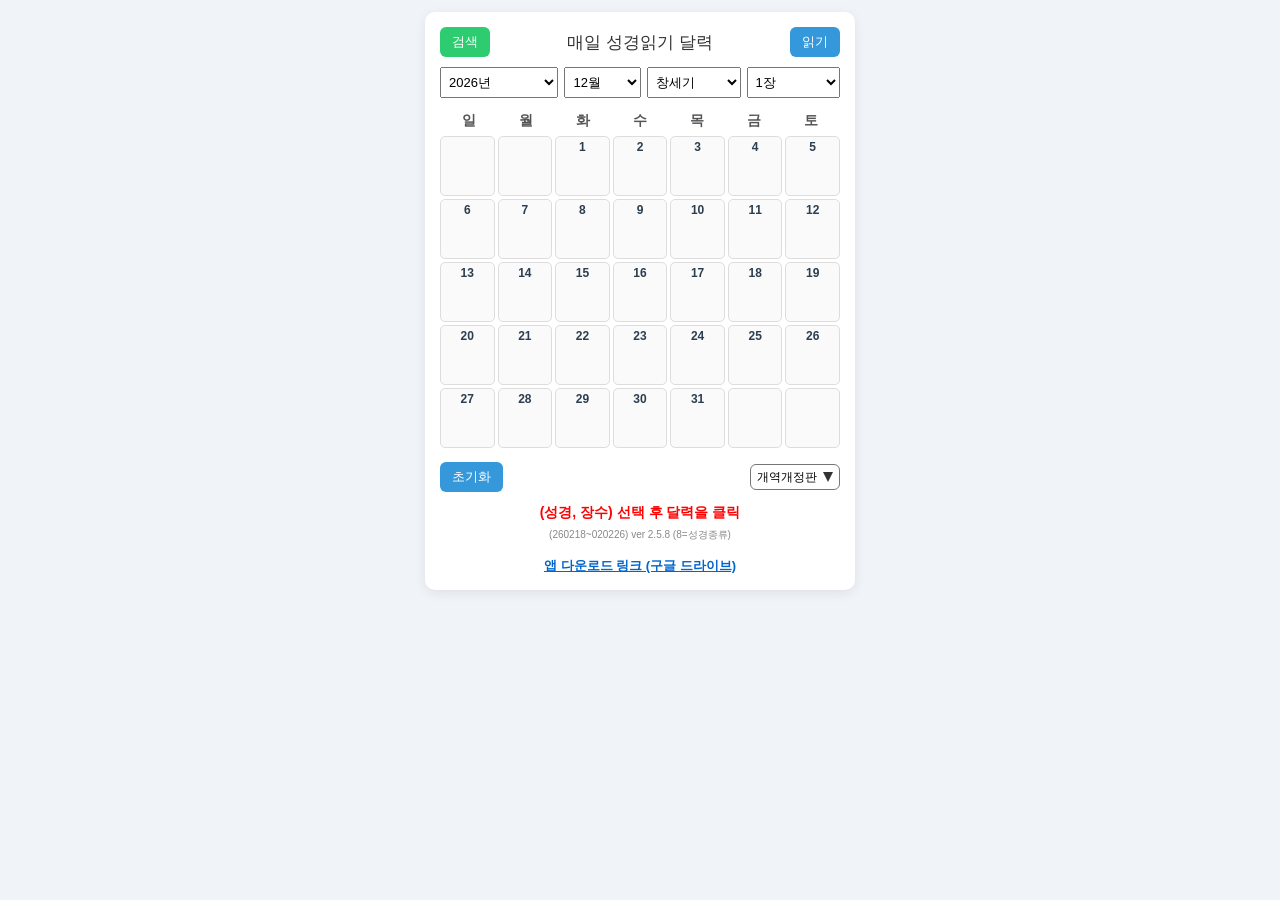
==== commit 9f2b5261: "Update index.html" ====
--- a/index.html
+++ b/index.html
@@ -79,27 +79,9 @@
     <div id="content"></div>
   </div> <!-- container 끝 -->
 
-<!-- 기존 .notepad 또는 #content 부분을 이걸로 완전히 교체 -->
-<div id="content" contenteditable="true" style="min-height: 220px; padding: 16px; font-size: 15px; line-height: 1.7; border: 1px solid #ddd; background: #fffef7; margin: 20px 0; white-space: pre-wrap;">
-    내용을 불러오는 중...
-</div>
-
-<script>
-async function loadTextFile() {
-    try {
-        const response = await fetch('data.txt');
-        if (!response.ok) throw new Error();
-        const text = await response.text();
-        document.getElementById('content').textContent = text;
-    } catch {
-        document.getElementById('content').textContent = "data.txt 로드 실패 (파일 확인)";
-    }
-}
-window.addEventListener('load', loadTextFile);
-</script>
+
+
   
-<!-- ... 나머지 모달, 검색 오버레이 등 기존 코드들 ... -->
-
   <!-- 읽기 모달 -->
   <div class="modal" id="modal">
     <div class="modal-content">
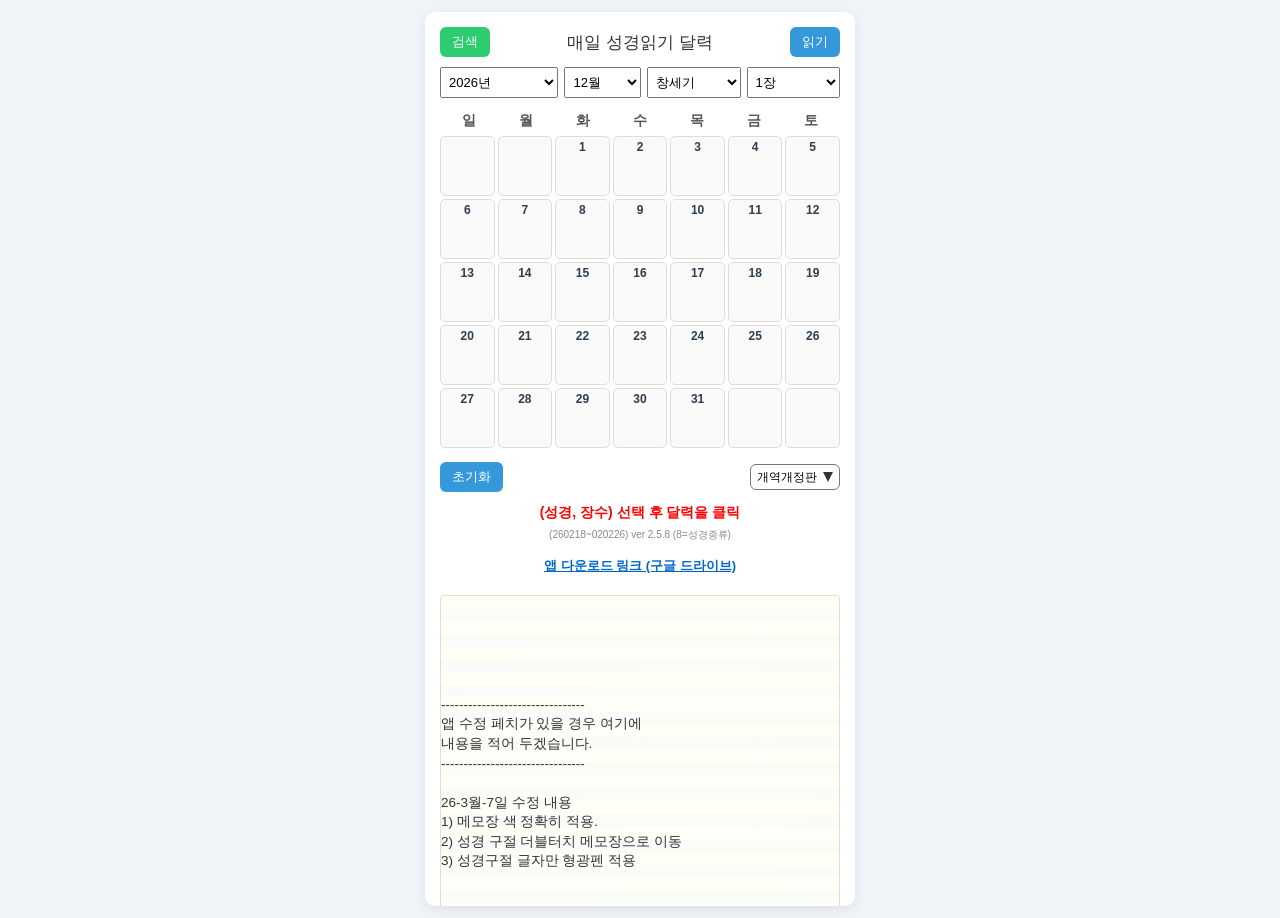
==== commit 9b804ad3: "Update index.html" ====
--- a/index.html
+++ b/index.html
@@ -75,8 +75,60 @@
       <a href="https://drive.google.com/file/d/1bmJXoPoiKuwy9fCXGGQSZsTAcVyYHe_Q/view" target="_blank"
         style="color: #0066cc; text-decoration: underline; font-weight: bold;">앱 다운로드 링크 (구글 드라이브)</a>
     </div>
-   
-    <div id="content"></div>
+  <div id="content"></div>
+    <!--------------------------------------------------------------------------------------------->
+<div style="margin: 0; padding: 0; width: 100%; position: relative; top: 20px;">  <!-- 외부 여백·패딩 전부 0 -->
+  <div style="
+    background: #fffef7;           /* 배경 */
+    border: 1px solid #e0e0d8;     /* 테두리 */
+    border-radius: 3px;            /* 모서리 아주 작게 */
+    padding: 1px 0px 0px 0px;     /* 위·아래 6px, 오른쪽 8px, 왼쪽 16px (최소) */
+    margin: 0;                     /* 모든 여백 0 */
+    font-size: 13.5px;             /* 글자 더 작게 */
+    line-height: 1.45;             /* 줄 간격 좁게 */
+    white-space: pre-wrap;
+    position: relative;
+    overflow: hidden;
+  ">
+    <!-- 가로줄 (필요 없으면 이 div 전체 지우기) -->
+    <div style="
+      position: absolute;
+      inset: 0;
+      background-image: linear-gradient(transparent 50%, #cce5ff18 50%);
+      background-size: 80% 1.9em;   /* 줄 간격도 좁게 */
+      pointer-events: none;
+      z-index: 0;
+    "></div>
+
+    <div id="updateBox" contenteditable="true" style="
+      position: relative;
+      z-index: 1;
+      background: transparent;
+      margin: 0;
+      padding: 0;
+      min-height: 10em;               /* 최소 높이 더 줄임 -->
+      outline: none;
+    ">
+      내용을 불러오는 중...
+    </div>
+  </div>
+</div>
+
+<script>
+async function loadUpdate() {
+  try {
+    const res = await fetch('data.txt?' + Date.now());
+    if (!res.ok) throw new Error();
+    const txt = await res.text();
+    document.getElementById('updateBox').textContent = txt;
+  } catch {
+    document.getElementById('updateBox').textContent = '로드 실패';
+  }
+}
+window.addEventListener('load', loadUpdate);
+</script>
+  
+    <!--------------------------------------------------------------------------------------------->
   </div> <!-- container 끝 -->
 
 
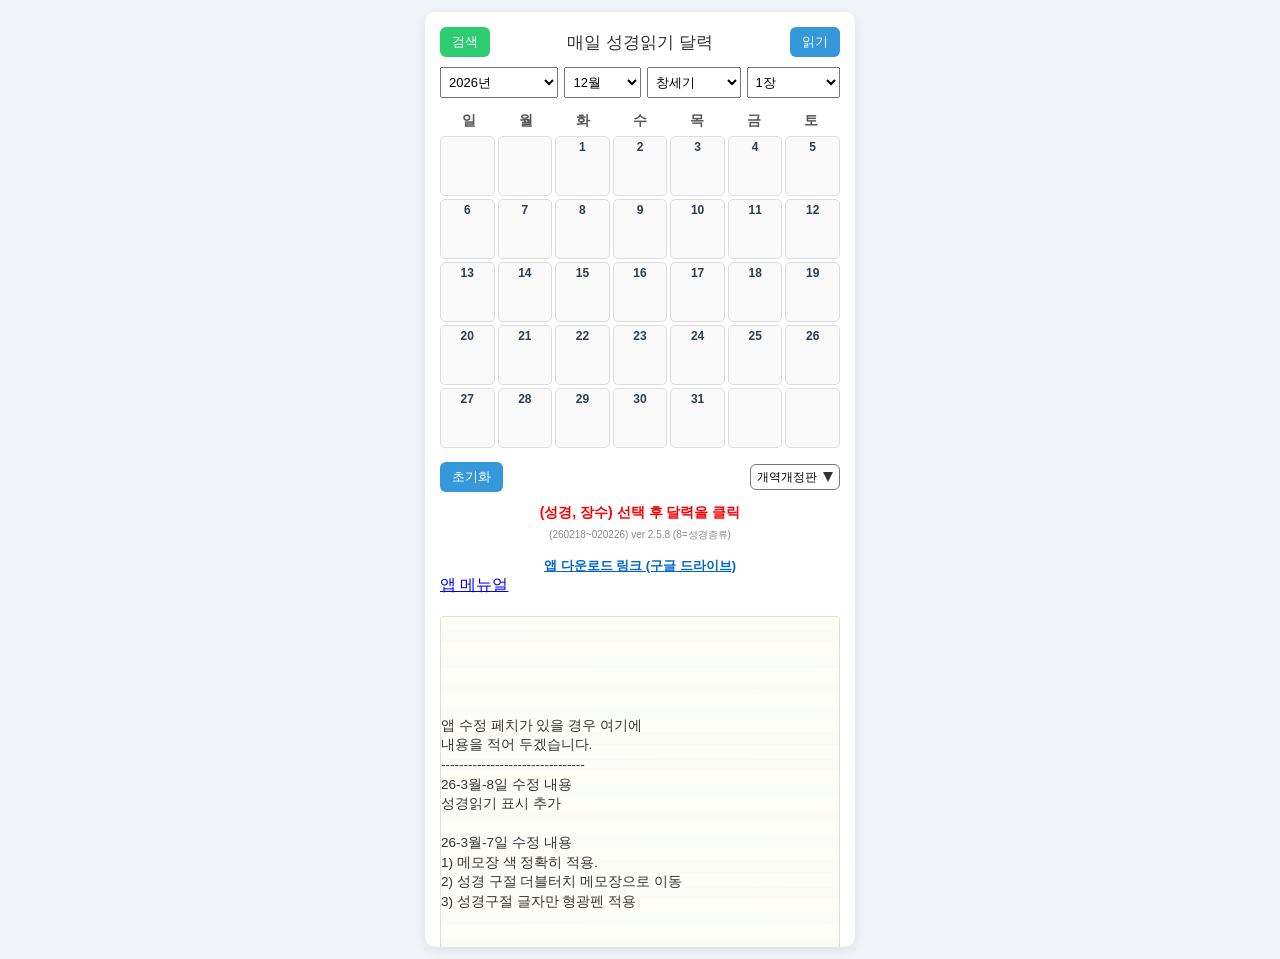
==== commit d90ade61: "Update index.html" ====
--- a/index.html
+++ b/index.html
@@ -76,6 +76,7 @@
         style="color: #0066cc; text-decoration: underline; font-weight: bold;">앱 다운로드 링크 (구글 드라이브)</a>
     </div>
   <div id="content"></div>
+      <a href="gallery.html" class="back-btn">앱 메뉴얼</a>
     <!--------------------------------------------------------------------------------------------->
 <div style="margin: 0; padding: 0; width: 100%; position: relative; top: 20px;">  <!-- 외부 여백·패딩 전부 0 -->
   <div style="
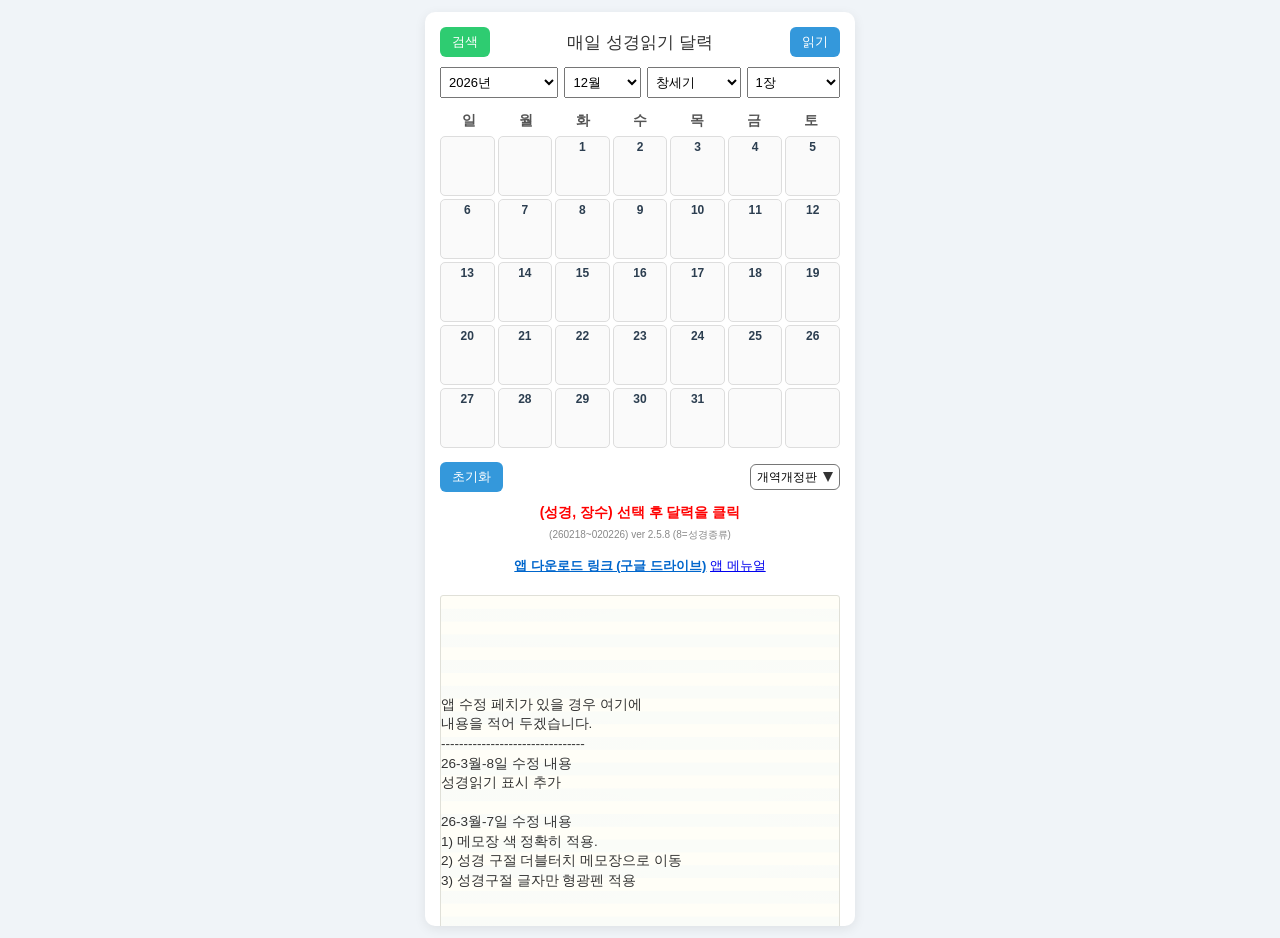
==== commit 498a4ad2: "Update index.html" ====
--- a/index.html
+++ b/index.html
@@ -74,9 +74,10 @@
     <div style="text-align: center; margin-top: 15px; font-size: 13px;">
       <a href="https://drive.google.com/file/d/1bmJXoPoiKuwy9fCXGGQSZsTAcVyYHe_Q/view" target="_blank"
         style="color: #0066cc; text-decoration: underline; font-weight: bold;">앱 다운로드 링크 (구글 드라이브)</a>
+      <a href="gallery.html" class="back-btn">앱 메뉴얼</a>
     </div>
   <div id="content"></div>
-      <a href="gallery.html" class="back-btn">앱 메뉴얼</a>
+      
     <!--------------------------------------------------------------------------------------------->
 <div style="margin: 0; padding: 0; width: 100%; position: relative; top: 20px;">  <!-- 외부 여백·패딩 전부 0 -->
   <div style="
